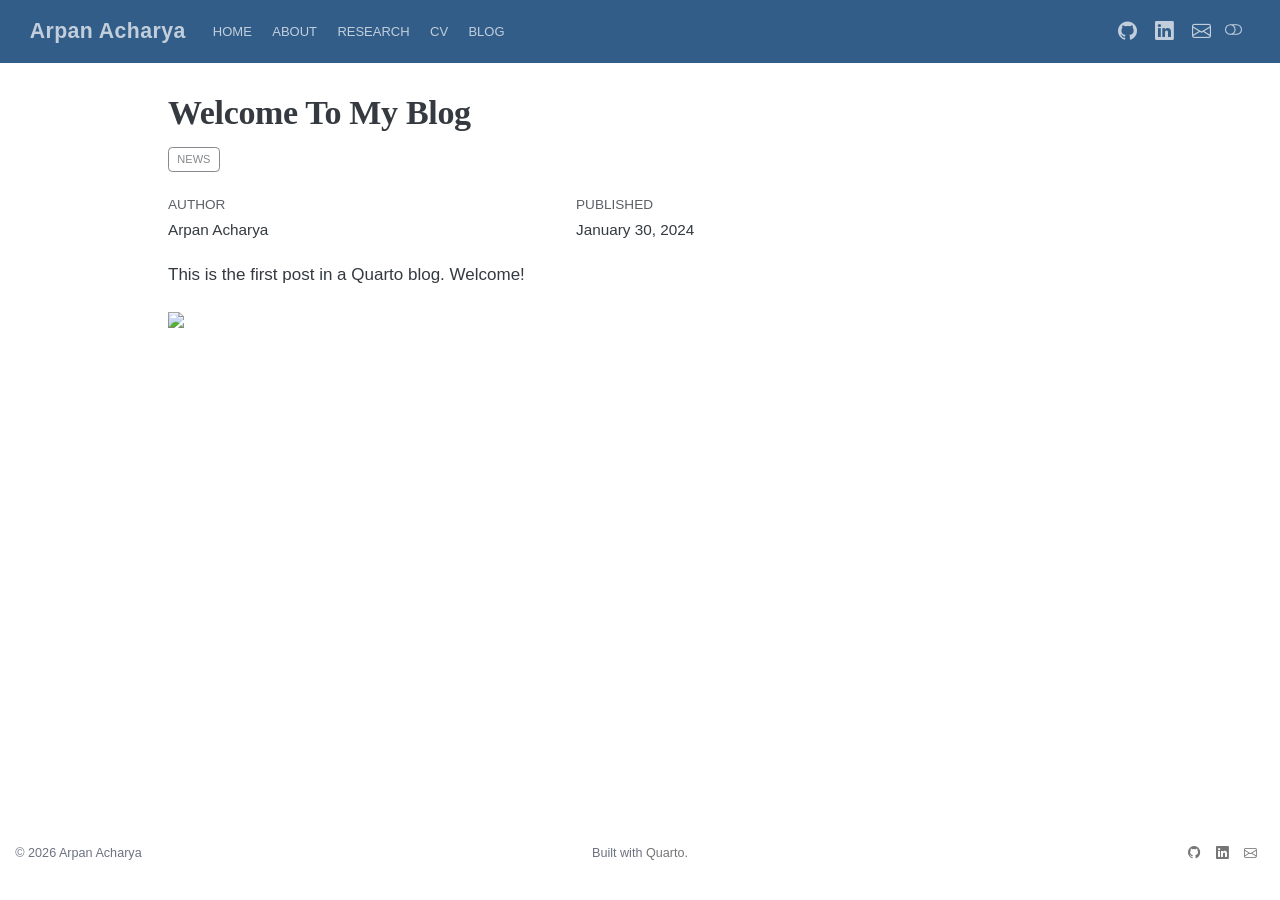
==== docs/posts/welcome/index.html @ cdf25144 "update site content, add CV, research pages, and fix profile image path" ====
<!DOCTYPE html>
<html xmlns="http://www.w3.org/1999/xhtml" lang="en" xml:lang="en"><head>

<meta charset="utf-8">
<meta name="generator" content="quarto-1.5.57">

<meta name="viewport" content="width=device-width, initial-scale=1.0, user-scalable=yes">

<meta name="author" content="Arpan Acharya">
<meta name="dcterms.date" content="2024-01-30">

<title>Welcome To My Blog – Arpan Acharya</title>
<style>
code{white-space: pre-wrap;}
span.smallcaps{font-variant: small-caps;}
div.columns{display: flex; gap: min(4vw, 1.5em);}
div.column{flex: auto; overflow-x: auto;}
div.hanging-indent{margin-left: 1.5em; text-indent: -1.5em;}
ul.task-list{list-style: none;}
ul.task-list li input[type="checkbox"] {
  width: 0.8em;
  margin: 0 0.8em 0.2em -1em; /* quarto-specific, see https://github.com/quarto-dev/quarto-cli/issues/4556 */ 
  vertical-align: middle;
}
</style>


<script src="../../site_libs/quarto-nav/quarto-nav.js"></script>
<script src="../../site_libs/clipboard/clipboard.min.js"></script>
<script src="../../site_libs/quarto-search/autocomplete.umd.js"></script>
<script src="../../site_libs/quarto-search/fuse.min.js"></script>
<script src="../../site_libs/quarto-search/quarto-search.js"></script>
<meta name="quarto:offset" content="../../">
<script src="../../site_libs/quarto-html/quarto.js"></script>
<script src="../../site_libs/quarto-html/popper.min.js"></script>
<script src="../../site_libs/quarto-html/tippy.umd.min.js"></script>
<script src="../../site_libs/quarto-html/anchor.min.js"></script>
<link href="../../site_libs/quarto-html/tippy.css" rel="stylesheet">
<link href="../../site_libs/quarto-html/quarto-syntax-highlighting.css" rel="stylesheet" class="quarto-color-scheme" id="quarto-text-highlighting-styles">
<link href="../../site_libs/quarto-html/quarto-syntax-highlighting-dark.css" rel="prefetch" class="quarto-color-scheme quarto-color-alternate" id="quarto-text-highlighting-styles">
<script src="../../site_libs/bootstrap/bootstrap.min.js"></script>
<link href="../../site_libs/bootstrap/bootstrap-icons.css" rel="stylesheet">
<link href="../../site_libs/bootstrap/bootstrap.min.css" rel="stylesheet" class="quarto-color-scheme" id="quarto-bootstrap" data-mode="light">
<link href="../../site_libs/bootstrap/bootstrap-dark.min.css" rel="prefetch" class="quarto-color-scheme quarto-color-alternate" id="quarto-bootstrap" data-mode="dark">
<script id="quarto-search-options" type="application/json">{
  "location": "navbar",
  "copy-button": false,
  "collapse-after": 3,
  "panel-placement": "end",
  "type": "overlay",
  "limit": 50,
  "keyboard-shortcut": [
    "f",
    "/",
    "s"
  ],
  "show-item-context": false,
  "language": {
    "search-no-results-text": "No results",
    "search-matching-documents-text": "matching documents",
    "search-copy-link-title": "Copy link to search",
    "search-hide-matches-text": "Hide additional matches",
    "search-more-match-text": "more match in this document",
    "search-more-matches-text": "more matches in this document",
    "search-clear-button-title": "Clear",
    "search-text-placeholder": "",
    "search-detached-cancel-button-title": "Cancel",
    "search-submit-button-title": "Submit",
    "search-label": "Search"
  }
}</script>
<style>html{ scroll-behavior: smooth; }</style>


<link rel="stylesheet" href="../../styles.css">
<meta property="og:title" content="Welcome To My Blog – Arpan Acharya">
<meta property="og:description" content="Personal website of Arpan Acharya — economics research from Kathmandu.">
<meta property="og:image" content="https://acharyaarpan.github.io/posts/welcome/thumbnail.jpg">
<meta property="og:site_name" content="Arpan Acharya">
<meta name="twitter:title" content="Welcome To My Blog – Arpan Acharya">
<meta name="twitter:description" content="Personal website of Arpan Acharya — economics research from Kathmandu.">
<meta name="twitter:image" content="https://acharyaarpan.github.io/posts/welcome/thumbnail.jpg">
<meta name="twitter:card" content="summary_large_image">
</head>

<body class="nav-fixed">

<div id="quarto-search-results"></div>
  <header id="quarto-header" class="headroom fixed-top">
    <nav class="navbar navbar-expand-lg " data-bs-theme="dark">
      <div class="navbar-container container-fluid">
      <div class="navbar-brand-container mx-auto">
    <a class="navbar-brand" href="../../index.html">
    <span class="navbar-title">Arpan Acharya</span>
    </a>
  </div>
            <div id="quarto-search" class="" title="Search"></div>
          <button class="navbar-toggler" type="button" data-bs-toggle="collapse" data-bs-target="#navbarCollapse" aria-controls="navbarCollapse" role="menu" aria-expanded="false" aria-label="Toggle navigation" onclick="if (window.quartoToggleHeadroom) { window.quartoToggleHeadroom(); }">
  <span class="navbar-toggler-icon"></span>
</button>
          <div class="collapse navbar-collapse" id="navbarCollapse">
            <ul class="navbar-nav navbar-nav-scroll me-auto">
  <li class="nav-item">
    <a class="nav-link" href="../../index.html"> 
<span class="menu-text">Home</span></a>
  </li>  
  <li class="nav-item">
    <a class="nav-link" href="../../about.html"> 
<span class="menu-text">About</span></a>
  </li>  
  <li class="nav-item">
    <a class="nav-link" href="../../research.html"> 
<span class="menu-text">Research</span></a>
  </li>  
  <li class="nav-item">
    <a class="nav-link" href="../../cv.html"> 
<span class="menu-text">CV</span></a>
  </li>  
  <li class="nav-item">
    <a class="nav-link" href="../../blog.html"> 
<span class="menu-text">Blog</span></a>
  </li>  
</ul>
            <ul class="navbar-nav navbar-nav-scroll ms-auto">
  <li class="nav-item compact">
    <a class="nav-link" href="https://github.com/acharyaarpan"> <i class="bi bi-github" role="img" aria-label="GitHub">
</i> 
<span class="menu-text"></span></a>
  </li>  
  <li class="nav-item compact">
    <a class="nav-link" href="https://www.linkedin.com/in/arpan1acharya/"> <i class="bi bi-linkedin" role="img" aria-label="LinkedIn">
</i> 
<span class="menu-text"></span></a>
  </li>  
  <li class="nav-item compact">
    <a class="nav-link" href="mailto:arpanacharya11.aa@gmail.com"> <i class="bi bi-envelope" role="img" aria-label="Email">
</i> 
<span class="menu-text"></span></a>
  </li>  
</ul>
          </div> <!-- /navcollapse -->
            <div class="quarto-navbar-tools">
  <a href="" class="quarto-color-scheme-toggle quarto-navigation-tool  px-1" onclick="window.quartoToggleColorScheme(); return false;" title="Toggle dark mode"><i class="bi"></i></a>
</div>
      </div> <!-- /container-fluid -->
    </nav>
</header>
<!-- content -->
<div id="quarto-content" class="quarto-container page-columns page-rows-contents page-layout-article page-navbar">
<!-- sidebar -->
<!-- margin-sidebar -->
    <div id="quarto-margin-sidebar" class="sidebar margin-sidebar zindex-bottom">
        
    </div>
<!-- main -->
<main class="content" id="quarto-document-content">

<header id="title-block-header" class="quarto-title-block default">
<div class="quarto-title">
<h1 class="title">Welcome To My Blog</h1>
  <div class="quarto-categories">
    <div class="quarto-category">news</div>
  </div>
  </div>



<div class="quarto-title-meta">

    <div>
    <div class="quarto-title-meta-heading">Author</div>
    <div class="quarto-title-meta-contents">
             <p>Arpan Acharya </p>
          </div>
  </div>
    
    <div>
    <div class="quarto-title-meta-heading">Published</div>
    <div class="quarto-title-meta-contents">
      <p class="date">January 30, 2024</p>
    </div>
  </div>
  
    
  </div>
  


</header>


<p>This is the first post in a Quarto blog. Welcome!</p>
<p><img src="thumbnail.jpg" class="img-fluid"></p>



</main> <!-- /main -->
<script id="quarto-html-after-body" type="application/javascript">
window.document.addEventListener("DOMContentLoaded", function (event) {
  const toggleBodyColorMode = (bsSheetEl) => {
    const mode = bsSheetEl.getAttribute("data-mode");
    const bodyEl = window.document.querySelector("body");
    if (mode === "dark") {
      bodyEl.classList.add("quarto-dark");
      bodyEl.classList.remove("quarto-light");
    } else {
      bodyEl.classList.add("quarto-light");
      bodyEl.classList.remove("quarto-dark");
    }
  }
  const toggleBodyColorPrimary = () => {
    const bsSheetEl = window.document.querySelector("link#quarto-bootstrap");
    if (bsSheetEl) {
      toggleBodyColorMode(bsSheetEl);
    }
  }
  toggleBodyColorPrimary();  
  const disableStylesheet = (stylesheets) => {
    for (let i=0; i < stylesheets.length; i++) {
      const stylesheet = stylesheets[i];
      stylesheet.rel = 'prefetch';
    }
  }
  const enableStylesheet = (stylesheets) => {
    for (let i=0; i < stylesheets.length; i++) {
      const stylesheet = stylesheets[i];
      stylesheet.rel = 'stylesheet';
    }
  }
  const manageTransitions = (selector, allowTransitions) => {
    const els = window.document.querySelectorAll(selector);
    for (let i=0; i < els.length; i++) {
      const el = els[i];
      if (allowTransitions) {
        el.classList.remove('notransition');
      } else {
        el.classList.add('notransition');
      }
    }
  }
  const toggleGiscusIfUsed = (isAlternate, darkModeDefault) => {
    const baseTheme = document.querySelector('#giscus-base-theme')?.value ?? 'light';
    const alternateTheme = document.querySelector('#giscus-alt-theme')?.value ?? 'dark';
    let newTheme = '';
    if(darkModeDefault) {
      newTheme = isAlternate ? baseTheme : alternateTheme;
    } else {
      newTheme = isAlternate ? alternateTheme : baseTheme;
    }
    const changeGiscusTheme = () => {
      // From: https://github.com/giscus/giscus/issues/336
      const sendMessage = (message) => {
        const iframe = document.querySelector('iframe.giscus-frame');
        if (!iframe) return;
        iframe.contentWindow.postMessage({ giscus: message }, 'https://giscus.app');
      }
      sendMessage({
        setConfig: {
          theme: newTheme
        }
      });
    }
    const isGiscussLoaded = window.document.querySelector('iframe.giscus-frame') !== null;
    if (isGiscussLoaded) {
      changeGiscusTheme();
    }
  }
  const toggleColorMode = (alternate) => {
    // Switch the stylesheets
    const alternateStylesheets = window.document.querySelectorAll('link.quarto-color-scheme.quarto-color-alternate');
    manageTransitions('#quarto-margin-sidebar .nav-link', false);
    if (alternate) {
      enableStylesheet(alternateStylesheets);
      for (const sheetNode of alternateStylesheets) {
        if (sheetNode.id === "quarto-bootstrap") {
          toggleBodyColorMode(sheetNode);
        }
      }
    } else {
      disableStylesheet(alternateStylesheets);
      toggleBodyColorPrimary();
    }
    manageTransitions('#quarto-margin-sidebar .nav-link', true);
    // Switch the toggles
    const toggles = window.document.querySelectorAll('.quarto-color-scheme-toggle');
    for (let i=0; i < toggles.length; i++) {
      const toggle = toggles[i];
      if (toggle) {
        if (alternate) {
          toggle.classList.add("alternate");     
        } else {
          toggle.classList.remove("alternate");
        }
      }
    }
    // Hack to workaround the fact that safari doesn't
    // properly recolor the scrollbar when toggling (#1455)
    if (navigator.userAgent.indexOf('Safari') > 0 && navigator.userAgent.indexOf('Chrome') == -1) {
      manageTransitions("body", false);
      window.scrollTo(0, 1);
      setTimeout(() => {
        window.scrollTo(0, 0);
        manageTransitions("body", true);
      }, 40);  
    }
  }
  const isFileUrl = () => { 
    return window.location.protocol === 'file:';
  }
  const hasAlternateSentinel = () => {  
    let styleSentinel = getColorSchemeSentinel();
    if (styleSentinel !== null) {
      return styleSentinel === "alternate";
    } else {
      return false;
    }
  }
  const setStyleSentinel = (alternate) => {
    const value = alternate ? "alternate" : "default";
    if (!isFileUrl()) {
      window.localStorage.setItem("quarto-color-scheme", value);
    } else {
      localAlternateSentinel = value;
    }
  }
  const getColorSchemeSentinel = () => {
    if (!isFileUrl()) {
      const storageValue = window.localStorage.getItem("quarto-color-scheme");
      return storageValue != null ? storageValue : localAlternateSentinel;
    } else {
      return localAlternateSentinel;
    }
  }
  const darkModeDefault = false;
  let localAlternateSentinel = darkModeDefault ? 'alternate' : 'default';
  // Dark / light mode switch
  window.quartoToggleColorScheme = () => {
    // Read the current dark / light value 
    let toAlternate = !hasAlternateSentinel();
    toggleColorMode(toAlternate);
    setStyleSentinel(toAlternate);
    toggleGiscusIfUsed(toAlternate, darkModeDefault);
  };
  // Ensure there is a toggle, if there isn't float one in the top right
  if (window.document.querySelector('.quarto-color-scheme-toggle') === null) {
    const a = window.document.createElement('a');
    a.classList.add('top-right');
    a.classList.add('quarto-color-scheme-toggle');
    a.href = "";
    a.onclick = function() { try { window.quartoToggleColorScheme(); } catch {} return false; };
    const i = window.document.createElement("i");
    i.classList.add('bi');
    a.appendChild(i);
    window.document.body.appendChild(a);
  }
  // Switch to dark mode if need be
  if (hasAlternateSentinel()) {
    toggleColorMode(true);
  } else {
    toggleColorMode(false);
  }
  const icon = "";
  const anchorJS = new window.AnchorJS();
  anchorJS.options = {
    placement: 'right',
    icon: icon
  };
  anchorJS.add('.anchored');
  const isCodeAnnotation = (el) => {
    for (const clz of el.classList) {
      if (clz.startsWith('code-annotation-')) {                     
        return true;
      }
    }
    return false;
  }
  const onCopySuccess = function(e) {
    // button target
    const button = e.trigger;
    // don't keep focus
    button.blur();
    // flash "checked"
    button.classList.add('code-copy-button-checked');
    var currentTitle = button.getAttribute("title");
    button.setAttribute("title", "Copied!");
    let tooltip;
    if (window.bootstrap) {
      button.setAttribute("data-bs-toggle", "tooltip");
      button.setAttribute("data-bs-placement", "left");
      button.setAttribute("data-bs-title", "Copied!");
      tooltip = new bootstrap.Tooltip(button, 
        { trigger: "manual", 
          customClass: "code-copy-button-tooltip",
          offset: [0, -8]});
      tooltip.show();    
    }
    setTimeout(function() {
      if (tooltip) {
        tooltip.hide();
        button.removeAttribute("data-bs-title");
        button.removeAttribute("data-bs-toggle");
        button.removeAttribute("data-bs-placement");
      }
      button.setAttribute("title", currentTitle);
      button.classList.remove('code-copy-button-checked');
    }, 1000);
    // clear code selection
    e.clearSelection();
  }
  const getTextToCopy = function(trigger) {
      const codeEl = trigger.previousElementSibling.cloneNode(true);
      for (const childEl of codeEl.children) {
        if (isCodeAnnotation(childEl)) {
          childEl.remove();
        }
      }
      return codeEl.innerText;
  }
  const clipboard = new window.ClipboardJS('.code-copy-button:not([data-in-quarto-modal])', {
    text: getTextToCopy
  });
  clipboard.on('success', onCopySuccess);
  if (window.document.getElementById('quarto-embedded-source-code-modal')) {
    // For code content inside modals, clipBoardJS needs to be initialized with a container option
    // TODO: Check when it could be a function (https://github.com/zenorocha/clipboard.js/issues/860)
    const clipboardModal = new window.ClipboardJS('.code-copy-button[data-in-quarto-modal]', {
      text: getTextToCopy,
      container: window.document.getElementById('quarto-embedded-source-code-modal')
    });
    clipboardModal.on('success', onCopySuccess);
  }
    var localhostRegex = new RegExp(/^(?:http|https):\/\/localhost\:?[0-9]*\//);
    var mailtoRegex = new RegExp(/^mailto:/);
      var filterRegex = new RegExp("https:\/\/acharyaarpan\.github\.io");
    var isInternal = (href) => {
        return filterRegex.test(href) || localhostRegex.test(href) || mailtoRegex.test(href);
    }
    // Inspect non-navigation links and adorn them if external
 	var links = window.document.querySelectorAll('a[href]:not(.nav-link):not(.navbar-brand):not(.toc-action):not(.sidebar-link):not(.sidebar-item-toggle):not(.pagination-link):not(.no-external):not([aria-hidden]):not(.dropdown-item):not(.quarto-navigation-tool):not(.about-link)');
    for (var i=0; i<links.length; i++) {
      const link = links[i];
      if (!isInternal(link.href)) {
        // undo the damage that might have been done by quarto-nav.js in the case of
        // links that we want to consider external
        if (link.dataset.originalHref !== undefined) {
          link.href = link.dataset.originalHref;
        }
      }
    }
  function tippyHover(el, contentFn, onTriggerFn, onUntriggerFn) {
    const config = {
      allowHTML: true,
      maxWidth: 500,
      delay: 100,
      arrow: false,
      appendTo: function(el) {
          return el.parentElement;
      },
      interactive: true,
      interactiveBorder: 10,
      theme: 'quarto',
      placement: 'bottom-start',
    };
    if (contentFn) {
      config.content = contentFn;
    }
    if (onTriggerFn) {
      config.onTrigger = onTriggerFn;
    }
    if (onUntriggerFn) {
      config.onUntrigger = onUntriggerFn;
    }
    window.tippy(el, config); 
  }
  const noterefs = window.document.querySelectorAll('a[role="doc-noteref"]');
  for (var i=0; i<noterefs.length; i++) {
    const ref = noterefs[i];
    tippyHover(ref, function() {
      // use id or data attribute instead here
      let href = ref.getAttribute('data-footnote-href') || ref.getAttribute('href');
      try { href = new URL(href).hash; } catch {}
      const id = href.replace(/^#\/?/, "");
      const note = window.document.getElementById(id);
      if (note) {
        return note.innerHTML;
      } else {
        return "";
      }
    });
  }
  const xrefs = window.document.querySelectorAll('a.quarto-xref');
  const processXRef = (id, note) => {
    // Strip column container classes
    const stripColumnClz = (el) => {
      el.classList.remove("page-full", "page-columns");
      if (el.children) {
        for (const child of el.children) {
          stripColumnClz(child);
        }
      }
    }
    stripColumnClz(note)
    if (id === null || id.startsWith('sec-')) {
      // Special case sections, only their first couple elements
      const container = document.createElement("div");
      if (note.children && note.children.length > 2) {
        container.appendChild(note.children[0].cloneNode(true));
        for (let i = 1; i < note.children.length; i++) {
          const child = note.children[i];
          if (child.tagName === "P" && child.innerText === "") {
            continue;
          } else {
            container.appendChild(child.cloneNode(true));
            break;
          }
        }
        if (window.Quarto?.typesetMath) {
          window.Quarto.typesetMath(container);
        }
        return container.innerHTML
      } else {
        if (window.Quarto?.typesetMath) {
          window.Quarto.typesetMath(note);
        }
        return note.innerHTML;
      }
    } else {
      // Remove any anchor links if they are present
      const anchorLink = note.querySelector('a.anchorjs-link');
      if (anchorLink) {
        anchorLink.remove();
      }
      if (window.Quarto?.typesetMath) {
        window.Quarto.typesetMath(note);
      }
      // TODO in 1.5, we should make sure this works without a callout special case
      if (note.classList.contains("callout")) {
        return note.outerHTML;
      } else {
        return note.innerHTML;
      }
    }
  }
  for (var i=0; i<xrefs.length; i++) {
    const xref = xrefs[i];
    tippyHover(xref, undefined, function(instance) {
      instance.disable();
      let url = xref.getAttribute('href');
      let hash = undefined; 
      if (url.startsWith('#')) {
        hash = url;
      } else {
        try { hash = new URL(url).hash; } catch {}
      }
      if (hash) {
        const id = hash.replace(/^#\/?/, "");
        const note = window.document.getElementById(id);
        if (note !== null) {
          try {
            const html = processXRef(id, note.cloneNode(true));
            instance.setContent(html);
          } finally {
            instance.enable();
            instance.show();
          }
        } else {
          // See if we can fetch this
          fetch(url.split('#')[0])
          .then(res => res.text())
          .then(html => {
            const parser = new DOMParser();
            const htmlDoc = parser.parseFromString(html, "text/html");
            const note = htmlDoc.getElementById(id);
            if (note !== null) {
              const html = processXRef(id, note);
              instance.setContent(html);
            } 
          }).finally(() => {
            instance.enable();
            instance.show();
          });
        }
      } else {
        // See if we can fetch a full url (with no hash to target)
        // This is a special case and we should probably do some content thinning / targeting
        fetch(url)
        .then(res => res.text())
        .then(html => {
          const parser = new DOMParser();
          const htmlDoc = parser.parseFromString(html, "text/html");
          const note = htmlDoc.querySelector('main.content');
          if (note !== null) {
            // This should only happen for chapter cross references
            // (since there is no id in the URL)
            // remove the first header
            if (note.children.length > 0 && note.children[0].tagName === "HEADER") {
              note.children[0].remove();
            }
            const html = processXRef(null, note);
            instance.setContent(html);
          } 
        }).finally(() => {
          instance.enable();
          instance.show();
        });
      }
    }, function(instance) {
    });
  }
      let selectedAnnoteEl;
      const selectorForAnnotation = ( cell, annotation) => {
        let cellAttr = 'data-code-cell="' + cell + '"';
        let lineAttr = 'data-code-annotation="' +  annotation + '"';
        const selector = 'span[' + cellAttr + '][' + lineAttr + ']';
        return selector;
      }
      const selectCodeLines = (annoteEl) => {
        const doc = window.document;
        const targetCell = annoteEl.getAttribute("data-target-cell");
        const targetAnnotation = annoteEl.getAttribute("data-target-annotation");
        const annoteSpan = window.document.querySelector(selectorForAnnotation(targetCell, targetAnnotation));
        const lines = annoteSpan.getAttribute("data-code-lines").split(",");
        const lineIds = lines.map((line) => {
          return targetCell + "-" + line;
        })
        let top = null;
        let height = null;
        let parent = null;
        if (lineIds.length > 0) {
            //compute the position of the single el (top and bottom and make a div)
            const el = window.document.getElementById(lineIds[0]);
            top = el.offsetTop;
            height = el.offsetHeight;
            parent = el.parentElement.parentElement;
          if (lineIds.length > 1) {
            const lastEl = window.document.getElementById(lineIds[lineIds.length - 1]);
            const bottom = lastEl.offsetTop + lastEl.offsetHeight;
            height = bottom - top;
          }
          if (top !== null && height !== null && parent !== null) {
            // cook up a div (if necessary) and position it 
            let div = window.document.getElementById("code-annotation-line-highlight");
            if (div === null) {
              div = window.document.createElement("div");
              div.setAttribute("id", "code-annotation-line-highlight");
              div.style.position = 'absolute';
              parent.appendChild(div);
            }
            div.style.top = top - 2 + "px";
            div.style.height = height + 4 + "px";
            div.style.left = 0;
            let gutterDiv = window.document.getElementById("code-annotation-line-highlight-gutter");
            if (gutterDiv === null) {
              gutterDiv = window.document.createElement("div");
              gutterDiv.setAttribute("id", "code-annotation-line-highlight-gutter");
              gutterDiv.style.position = 'absolute';
              const codeCell = window.document.getElementById(targetCell);
              const gutter = codeCell.querySelector('.code-annotation-gutter');
              gutter.appendChild(gutterDiv);
            }
            gutterDiv.style.top = top - 2 + "px";
            gutterDiv.style.height = height + 4 + "px";
          }
          selectedAnnoteEl = annoteEl;
        }
      };
      const unselectCodeLines = () => {
        const elementsIds = ["code-annotation-line-highlight", "code-annotation-line-highlight-gutter"];
        elementsIds.forEach((elId) => {
          const div = window.document.getElementById(elId);
          if (div) {
            div.remove();
          }
        });
        selectedAnnoteEl = undefined;
      };
        // Handle positioning of the toggle
    window.addEventListener(
      "resize",
      throttle(() => {
        elRect = undefined;
        if (selectedAnnoteEl) {
          selectCodeLines(selectedAnnoteEl);
        }
      }, 10)
    );
    function throttle(fn, ms) {
    let throttle = false;
    let timer;
      return (...args) => {
        if(!throttle) { // first call gets through
            fn.apply(this, args);
            throttle = true;
        } else { // all the others get throttled
            if(timer) clearTimeout(timer); // cancel #2
            timer = setTimeout(() => {
              fn.apply(this, args);
              timer = throttle = false;
            }, ms);
        }
      };
    }
      // Attach click handler to the DT
      const annoteDls = window.document.querySelectorAll('dt[data-target-cell]');
      for (const annoteDlNode of annoteDls) {
        annoteDlNode.addEventListener('click', (event) => {
          const clickedEl = event.target;
          if (clickedEl !== selectedAnnoteEl) {
            unselectCodeLines();
            const activeEl = window.document.querySelector('dt[data-target-cell].code-annotation-active');
            if (activeEl) {
              activeEl.classList.remove('code-annotation-active');
            }
            selectCodeLines(clickedEl);
            clickedEl.classList.add('code-annotation-active');
          } else {
            // Unselect the line
            unselectCodeLines();
            clickedEl.classList.remove('code-annotation-active');
          }
        });
      }
  const findCites = (el) => {
    const parentEl = el.parentElement;
    if (parentEl) {
      const cites = parentEl.dataset.cites;
      if (cites) {
        return {
          el,
          cites: cites.split(' ')
        };
      } else {
        return findCites(el.parentElement)
      }
    } else {
      return undefined;
    }
  };
  var bibliorefs = window.document.querySelectorAll('a[role="doc-biblioref"]');
  for (var i=0; i<bibliorefs.length; i++) {
    const ref = bibliorefs[i];
    const citeInfo = findCites(ref);
    if (citeInfo) {
      tippyHover(citeInfo.el, function() {
        var popup = window.document.createElement('div');
        citeInfo.cites.forEach(function(cite) {
          var citeDiv = window.document.createElement('div');
          citeDiv.classList.add('hanging-indent');
          citeDiv.classList.add('csl-entry');
          var biblioDiv = window.document.getElementById('ref-' + cite);
          if (biblioDiv) {
            citeDiv.innerHTML = biblioDiv.innerHTML;
          }
          popup.appendChild(citeDiv);
        });
        return popup.innerHTML;
      });
    }
  }
});
</script>
</div> <!-- /content -->
<footer class="footer">
  <div class="nav-footer">
    <div class="nav-footer-left">
<p>© 2026 Arpan Acharya</p>
</div>   
    <div class="nav-footer-center">
<p>Built with <a href="https://quarto.org/">Quarto</a>.</p>
</div>
    <div class="nav-footer-right">
      <ul class="footer-items list-unstyled">
    <li class="nav-item compact">
    <a class="nav-link" href="https://github.com/acharyaarpan">
      <i class="bi bi-github" role="img">
</i> 
    </a>
  </li>  
    <li class="nav-item compact">
    <a class="nav-link" href="https://www.linkedin.com/in/arpan1acharya/">
      <i class="bi bi-linkedin" role="img">
</i> 
    </a>
  </li>  
    <li class="nav-item compact">
    <a class="nav-link" href="mailto:arpanacharya11.aa@gmail.com">
      <i class="bi bi-envelope" role="img">
</i> 
    </a>
  </li>  
</ul>
    </div>
  </div>
</footer>




<script src="../../site_libs/quarto-html/zenscroll-min.js"></script>
</body></html>
---- docs/site_libs/quarto-html/quarto-syntax-highlighting.css ----
/* quarto syntax highlight colors */
:root {
  --quarto-hl-al-color: #ff5555;
  --quarto-hl-an-color: #6a737d;
  --quarto-hl-at-color: #d73a49;
  --quarto-hl-bn-color: #005cc5;
  --quarto-hl-bu-color: #d73a49;
  --quarto-hl-ch-color: #032f62;
  --quarto-hl-co-color: #6a737d;
  --quarto-hl-cv-color: #6a737d;
  --quarto-hl-cn-color: #005cc5;
  --quarto-hl-cf-color: #d73a49;
  --quarto-hl-dt-color: #d73a49;
  --quarto-hl-dv-color: #005cc5;
  --quarto-hl-do-color: #6a737d;
  --quarto-hl-er-color: #ff5555;
  --quarto-hl-ex-color: #d73a49;
  --quarto-hl-fl-color: #005cc5;
  --quarto-hl-fu-color: #6f42c1;
  --quarto-hl-im-color: #032f62;
  --quarto-hl-in-color: #6a737d;
  --quarto-hl-kw-color: #d73a49;
  --quarto-hl-op-color: #24292e;
  --quarto-hl-pp-color: #d73a49;
  --quarto-hl-re-color: #6a737d;
  --quarto-hl-sc-color: #005cc5;
  --quarto-hl-ss-color: #032f62;
  --quarto-hl-st-color: #032f62;
  --quarto-hl-va-color: #e36209;
  --quarto-hl-vs-color: #032f62;
  --quarto-hl-wa-color: #ff5555;
}

/* other quarto variables */
:root {
  --quarto-font-monospace: SFMono-Regular, Menlo, Monaco, Consolas, "Liberation Mono", "Courier New", monospace;
}

code span.al {
  font-weight: bold;
  color: #ff5555;
}

code span.an {
  color: #6a737d;
}

code span.at {
  color: #d73a49;
}

code span.bn {
  color: #005cc5;
}

code span.bu {
  color: #d73a49;
}

code span.ch {
  color: #032f62;
}

code span.co {
  color: #6a737d;
}

code span.cv {
  color: #6a737d;
}

code span.cn {
  color: #005cc5;
}

code span.cf {
  color: #d73a49;
}

code span.dt {
  color: #d73a49;
}

code span.dv {
  color: #005cc5;
}

code span.do {
  color: #6a737d;
}

code span.er {
  color: #ff5555;
  text-decoration: underline;
}

code span.ex {
  font-weight: bold;
  color: #d73a49;
}

code span.fl {
  color: #005cc5;
}

code span.fu {
  color: #6f42c1;
}

code span.im {
  color: #032f62;
}

code span.in {
  color: #6a737d;
}

code span.kw {
  color: #d73a49;
}

pre > code.sourceCode > span {
  color: #24292e;
}

code span {
  color: #24292e;
}

code.sourceCode > span {
  color: #24292e;
}

div.sourceCode,
div.sourceCode pre.sourceCode {
  color: #24292e;
}

code span.op {
  color: #24292e;
}

code span.pp {
  color: #d73a49;
}

code span.re {
  color: #6a737d;
}

code span.sc {
  color: #005cc5;
}

code span.ss {
  color: #032f62;
}

code span.st {
  color: #032f62;
}

code span.va {
  color: #e36209;
}

code span.vs {
  color: #032f62;
}

code span.wa {
  color: #ff5555;
}

.prevent-inlining {
  content: "</";
}

/*# sourceMappingURL=debc5d5d77c3f9108843748ff7464032.css.map */
---- docs/site_libs/quarto-html/quarto-syntax-highlighting-dark.css ----
/* quarto syntax highlight colors */
:root {
  --quarto-hl-al-color: #ff5555;
  --quarto-hl-an-color: #6a737d;
  --quarto-hl-at-color: #f97583;
  --quarto-hl-bn-color: #79b8ff;
  --quarto-hl-bu-color: #f97583;
  --quarto-hl-ch-color: #9ecbff;
  --quarto-hl-co-color: #6a737d;
  --quarto-hl-cv-color: #6a737d;
  --quarto-hl-cn-color: #79b8ff;
  --quarto-hl-cf-color: #f97583;
  --quarto-hl-dt-color: #f97583;
  --quarto-hl-dv-color: #79b8ff;
  --quarto-hl-do-color: #6a737d;
  --quarto-hl-er-color: #ff5555;
  --quarto-hl-ex-color: #f97583;
  --quarto-hl-fl-color: #79b8ff;
  --quarto-hl-fu-color: #b392f0;
  --quarto-hl-im-color: #9ecbff;
  --quarto-hl-in-color: #6a737d;
  --quarto-hl-kw-color: #f97583;
  --quarto-hl-op-color: #e1e4e8;
  --quarto-hl-pp-color: #f97583;
  --quarto-hl-re-color: #6a737d;
  --quarto-hl-sc-color: #79b8ff;
  --quarto-hl-ss-color: #9ecbff;
  --quarto-hl-st-color: #9ecbff;
  --quarto-hl-va-color: #ffab70;
  --quarto-hl-vs-color: #9ecbff;
  --quarto-hl-wa-color: #ff5555;
}

/* other quarto variables */
:root {
  --quarto-font-monospace: SFMono-Regular, Menlo, Monaco, Consolas, "Liberation Mono", "Courier New", monospace;
}

code span.al {
  font-weight: bold;
  color: #ff5555;
}

code span.an {
  color: #6a737d;
}

code span.at {
  color: #f97583;
}

code span.bn {
  color: #79b8ff;
}

code span.bu {
  color: #f97583;
}

code span.ch {
  color: #9ecbff;
}

code span.co {
  color: #6a737d;
}

code span.cv {
  color: #6a737d;
}

code span.cn {
  color: #79b8ff;
}

code span.cf {
  color: #f97583;
}

code span.dt {
  color: #f97583;
}

code span.dv {
  color: #79b8ff;
}

code span.do {
  color: #6a737d;
}

code span.er {
  color: #ff5555;
  text-decoration: underline;
}

code span.ex {
  font-weight: bold;
  color: #f97583;
}

code span.fl {
  color: #79b8ff;
}

code span.fu {
  color: #b392f0;
}

code span.im {
  color: #9ecbff;
}

code span.in {
  color: #6a737d;
}

code span.kw {
  color: #f97583;
}

pre > code.sourceCode > span {
  color: #e1e4e8;
}

code span {
  color: #e1e4e8;
}

code.sourceCode > span {
  color: #e1e4e8;
}

div.sourceCode,
div.sourceCode pre.sourceCode {
  color: #e1e4e8;
}

code span.op {
  color: #e1e4e8;
}

code span.pp {
  color: #f97583;
}

code span.re {
  color: #6a737d;
}

code span.sc {
  color: #79b8ff;
}

code span.ss {
  color: #9ecbff;
}

code span.st {
  color: #9ecbff;
}

code span.va {
  color: #ffab70;
}

code span.vs {
  color: #9ecbff;
}

code span.wa {
  color: #ff5555;
}

.prevent-inlining {
  content: "</";
}

/*# sourceMappingURL=935a306eefa94366c21e1a970dddb765.css.map */
---- docs/styles.css ----
/* ---------- Global ---------- */
:root {
  --aa-primary: #2c3e50;
  --aa-accent:  #b4551c;
  --aa-muted:   #6b7280;
}

body {
  font-family: "Source Sans Pro", "Helvetica Neue", Arial, sans-serif;
  line-height: 1.65;
}

h1, h2, h3, h4 {
  font-family: "Source Serif Pro", Georgia, serif;
  font-weight: 600;
  letter-spacing: -0.01em;
}

h2 {
  margin-top: 2.2rem;
  padding-bottom: 0.35rem;
  border-bottom: 1px solid #e5e7eb;
}

a {
  text-decoration: none;
}

a:hover {
  text-decoration: underline;
}

/* ---------- Landing page (about trestles template) ---------- */
.quarto-about-trestles .about-entity .about-links .about-link {
  border: 1px solid #d1d5db;
  padding: 0.4rem 0.9rem;
  border-radius: 999px;
  margin: 0.25rem 0.25rem 0.25rem 0;
  transition: all 0.15s ease;
}

.quarto-about-trestles .about-entity .about-links .about-link:hover {
  background: var(--aa-primary);
  color: #fff;
  border-color: var(--aa-primary);
  text-decoration: none;
}

.quarto-about-trestles .about-entity img {
  box-shadow: 0 6px 24px rgba(0,0,0,0.08);
}

/* ---------- Research page cards ---------- */
.research-item {
  margin-top: 1.6rem;
}

h3.research-item {
  border-left: 3px solid var(--aa-accent);
  padding-left: 0.75rem;
  margin-top: 1.8rem;
}

/* ---------- CV embed ---------- */
.cv-embed {
  margin: 1.5rem 0;
  border: 1px solid #e5e7eb;
  border-radius: 6px;
  overflow: hidden;
  box-shadow: 0 2px 8px rgba(0,0,0,0.04);
}

.cv-download {
  margin: 1.5rem 0;
  text-align: center;
}

.cv-download .btn {
  padding: 0.6rem 1.4rem;
  font-size: 1.05rem;
}

/* ---------- Navbar ---------- */
.navbar-brand {
  font-weight: 700;
  letter-spacing: 0.02em;
}

/* ---------- Footer ---------- */
.nav-footer {
  font-size: 0.9rem;
  color: var(--aa-muted);
}

/* ---------- Small polish ---------- */
blockquote {
  border-left: 3px solid var(--aa-accent);
  color: var(--aa-muted);
  font-style: italic;
  padding-left: 1rem;
}

.callout {
  margin: 1.5rem 0;
}
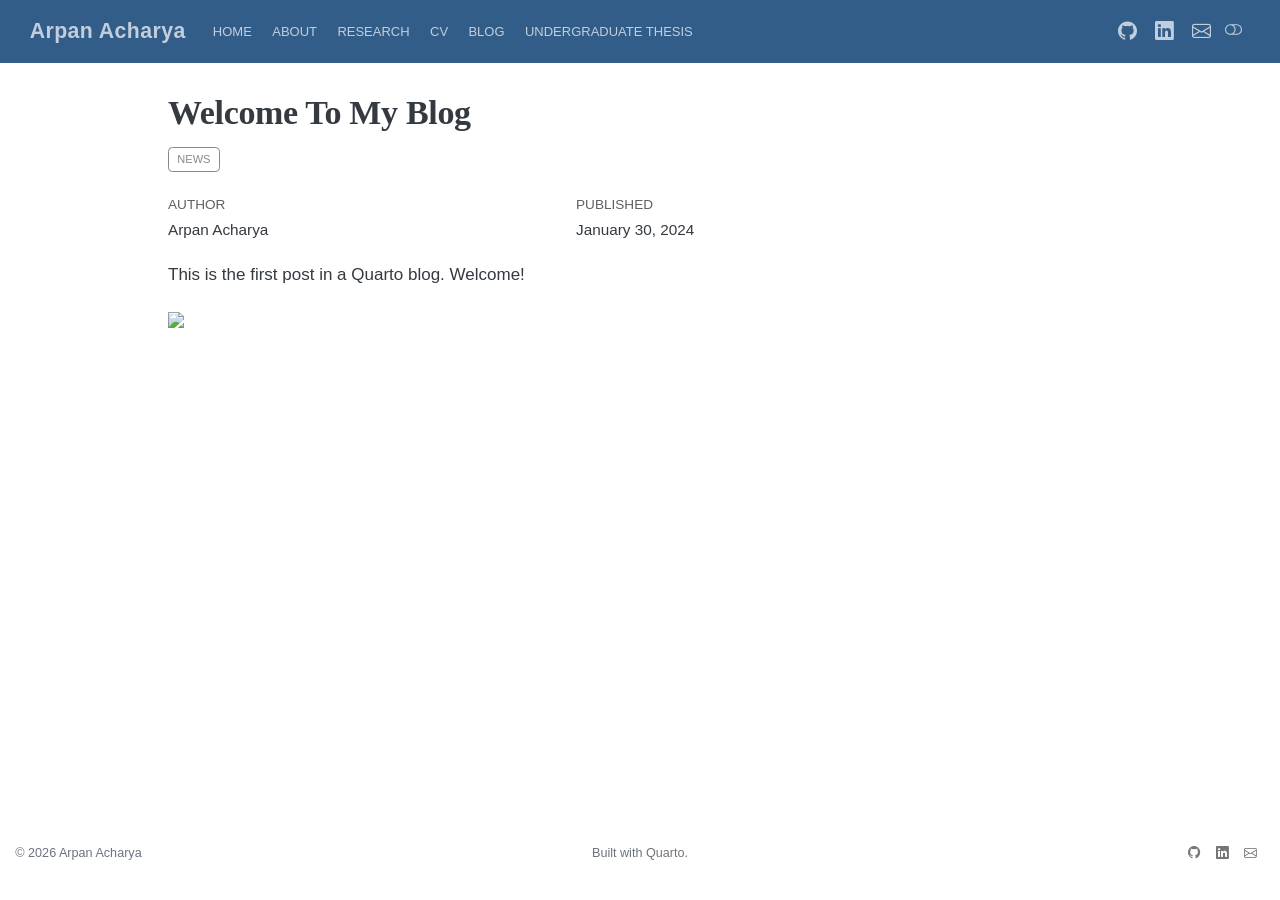
==== commit 666ca485: "Link undergraduate thesis from portfolio navigation" ====
--- a/docs/posts/welcome/index.html
+++ b/docs/posts/welcome/index.html
@@ -120,6 +120,10 @@
     <a class="nav-link" href="../../blog.html"> 
 <span class="menu-text">Blog</span></a>
   </li>  
+  <li class="nav-item">
+    <a class="nav-link" href="https://github.com/acharyaarpan/undergraduate-thesis">
+<span class="menu-text">Undergraduate Thesis</span></a>
+  </li>
 </ul>
             <ul class="navbar-nav navbar-nav-scroll ms-auto">
   <li class="nav-item compact">
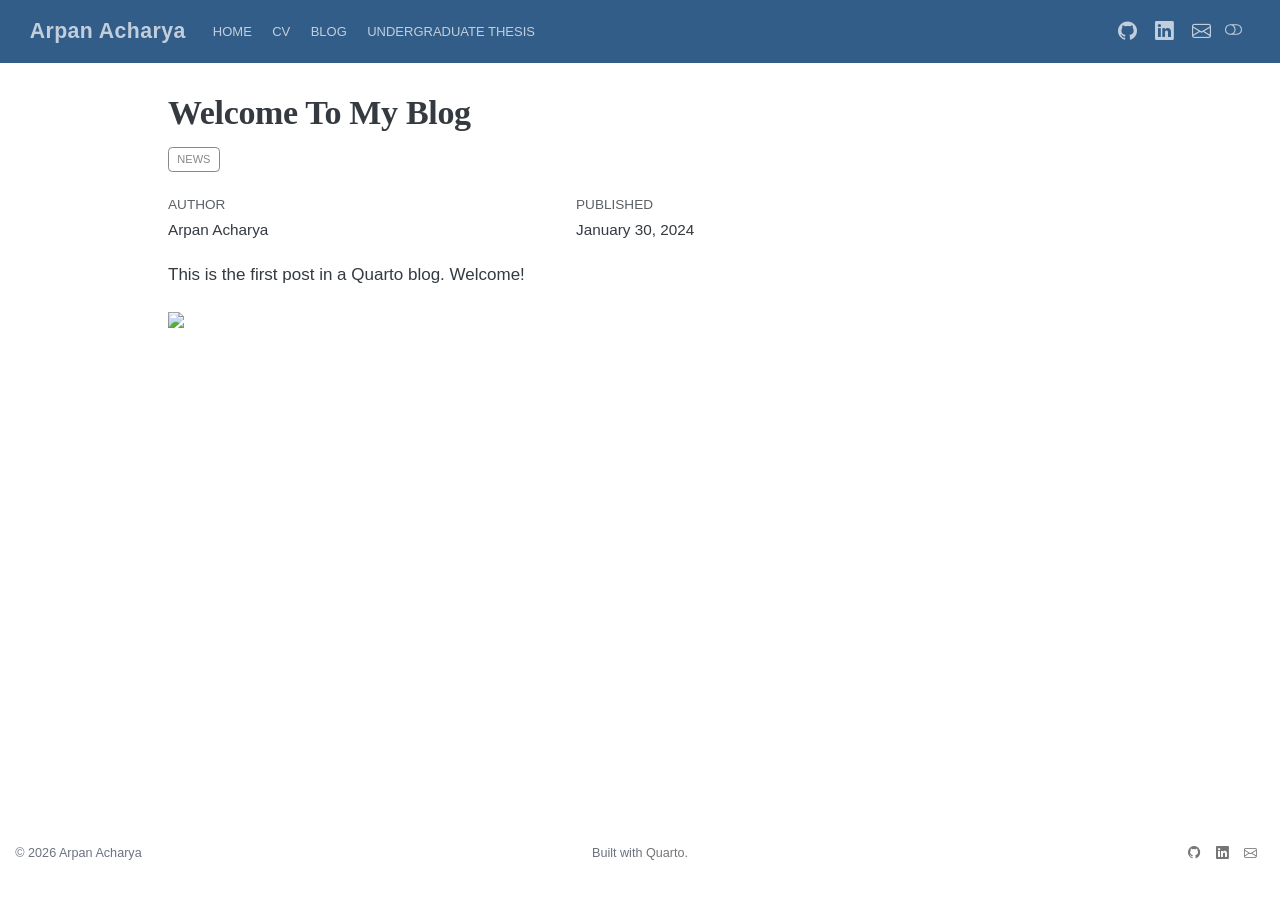
==== commit 9cb0147d: "Simplify portfolio navigation and refresh CV" ====
--- a/docs/posts/welcome/index.html
+++ b/docs/posts/welcome/index.html
@@ -105,14 +105,6 @@
 <span class="menu-text">Home</span></a>
   </li>  
   <li class="nav-item">
-    <a class="nav-link" href="../../about.html"> 
-<span class="menu-text">About</span></a>
-  </li>  
-  <li class="nav-item">
-    <a class="nav-link" href="../../research.html"> 
-<span class="menu-text">Research</span></a>
-  </li>  
-  <li class="nav-item">
     <a class="nav-link" href="../../cv.html"> 
 <span class="menu-text">CV</span></a>
   </li>  
@@ -121,7 +113,7 @@
 <span class="menu-text">Blog</span></a>
   </li>  
   <li class="nav-item">
-    <a class="nav-link" href="https://github.com/acharyaarpan/undergraduate-thesis">
+    <a class="nav-link" href="https://github.com/acharyaarpan/undergraduate-thesis/blob/main/5_documentation/Caste-based-wage-gap-in-Nepal.pdf" target="_blank" rel="noopener">
 <span class="menu-text">Undergraduate Thesis</span></a>
   </li>
 </ul>
